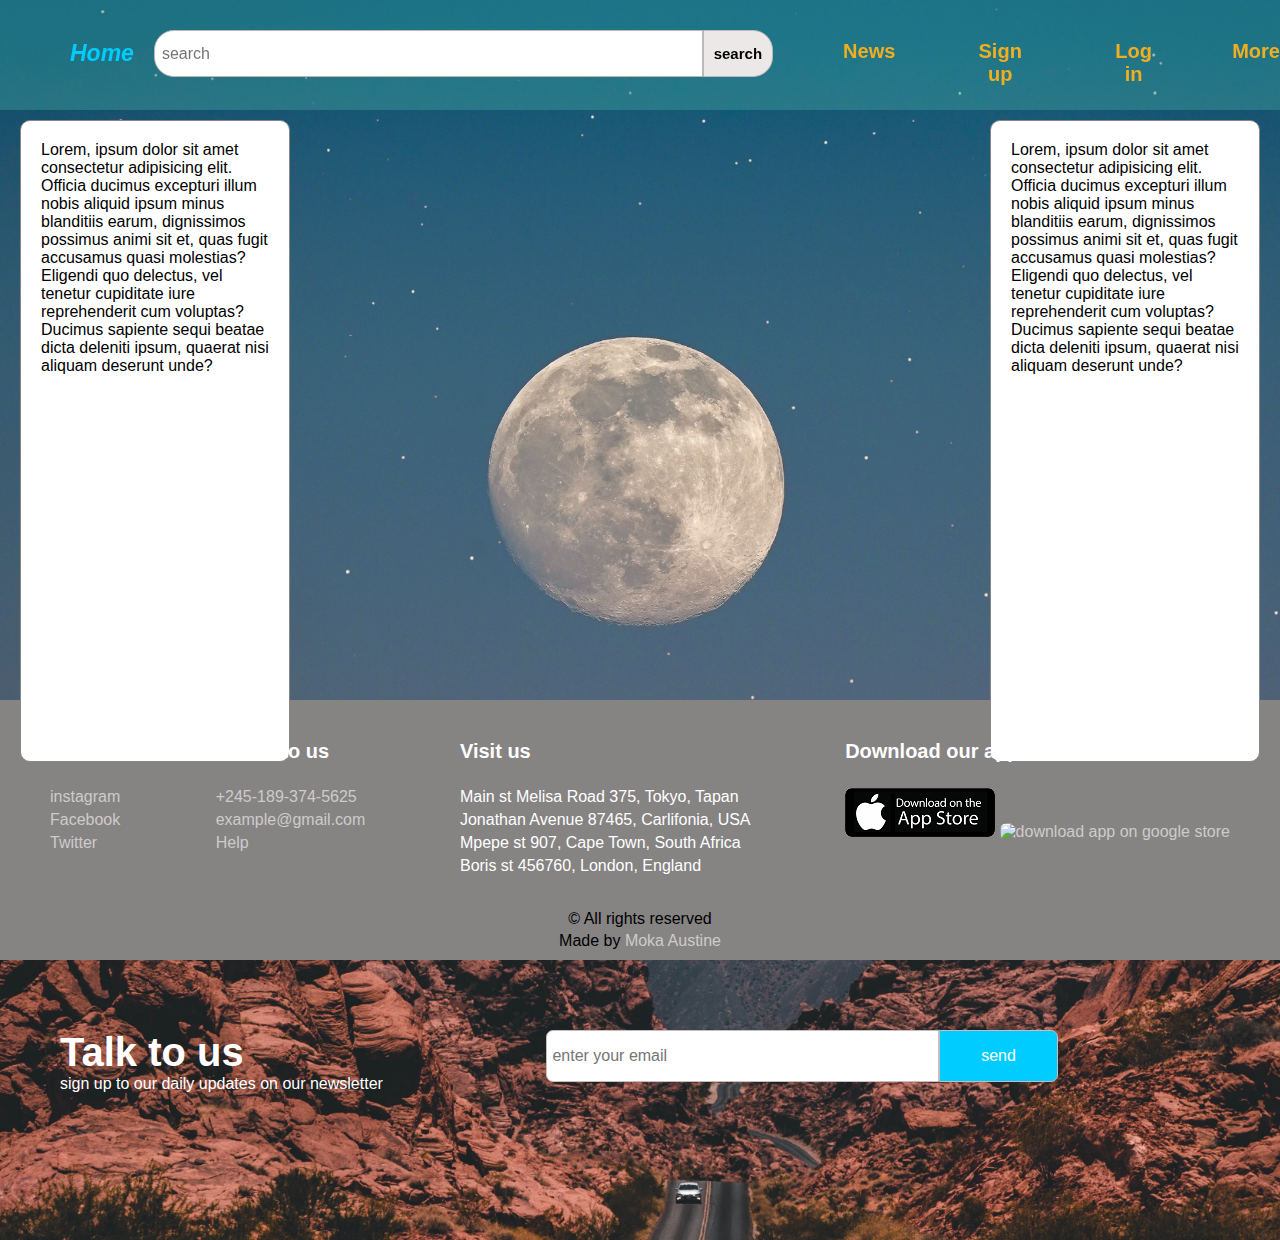
==== Practice/index.html @ a07ad999 "Add files via upload" ====
<!DOCTYPE html>
<html lang="en">
    <head>
        <meta charset="UTF-8">
        <meta name="viewport" content="width=device-width, initial-scale=1.0">
        <link rel="icon" type="image/png" href="imgs/.png">
        <link rel="stylesheet" href="styles.css">
        <title>meggy</title>
    </head>
    <body>
        <header id="header-content">
            <nav id="navigation-bar" class="">           
               <a href="index.html" class="active">Home</a>
               <input type="search" placeholder="search">
               <button type="button">search</button>
               <a href="">News</a>
               <a href="html-Files/sign-up.html">Sign up</a>
               <a href="">Log in</a>
               <a href="">More</a>
            </nav>
        </header>

        <main id="main-page-content">
            <section id="Home-page-sec-1">
                <aside class="aside-left">
                    <p>Lorem, ipsum dolor sit amet consectetur adipisicing elit. 
                       Officia ducimus excepturi illum nobis aliquid ipsum minus
                       blanditiis earum, dignissimos possimus animi sit et, 
                       quas fugit accusamus quasi molestias? Eligendi quo delectus, 
                       vel tenetur cupiditate iure reprehenderit cum voluptas? Ducimus 
                       sapiente sequi beatae dicta deleniti ipsum, quaerat nisi aliquam deserunt unde?
                    </p>
                </aside>
                <aside class="aside-right">
                    <p>Lorem, ipsum dolor sit amet consectetur adipisicing elit. 
                       Officia ducimus excepturi illum nobis aliquid ipsum minus
                       blanditiis earum, dignissimos possimus animi sit et, 
                       quas fugit accusamus quasi molestias? Eligendi quo delectus, 
                       vel tenetur cupiditate iure reprehenderit cum voluptas? Ducimus 
                       sapiente sequi beatae dicta deleniti ipsum, quaerat nisi aliquam deserunt unde?
                    </p>
                </aside>
            </section>

            <section id="Home-page-banner1" class="margin-top-bottom">
                <div class="banner1-text">
                   <h3>Talk to us</h3>
                   <p>sign up to our daily updates on our newsletter</p>
                </div>
               <div class="newsletter-form">
                  <input type="email" placeholder="enter your email">
                  <button type="button">send</button>
               </div>
               
            </section>
        </main>

        <footer id="Footer">
            <div id="footer-content" class="margin-left-right">
                <div class="find-us">
                    <h4>Find us</h4>
                    <div class="footer-content">
                        <a href="#" target="_blank">instagram</a>
                        <a href="#" target="_blank">Facebook</a>
                        <a href="#" target="_blank">Twitter</a>
                    </div>
                </div>
                <div class="find-us">
                    <h4>Reach to us</h4>
                    <div class="footer-content">
                        <a href="#" target="_blank">+245-189-374-5625</a>
                        <a href="#" target="_blank">example@gmail.com</a>
                        <a href="#" target="_blank">Help</a>
                    </div>
                </div>
                <div class="find-us">
                    <h4>Visit us</h4>
                    <div class="footer-content">
                        <p>Main st Melisa Road 375, Tokyo, Tapan</p>
                        <p>Jonathan Avenue 87465, Carlifonia, USA</p>
                        <p>Mpepe st 907, Cape Town, South Africa</p>
                        <p>Boris st 456760, London, England</p>
                    </div>
                </div>
                <div class="find-us">
                    <h4>Download our app</h4>
                    <div class="footer-content " id="footer-download-images">
                        <a href="#">
                            <img src="images/icons/appStore.png" alt="download app on app store">
                        </a>
                        <a href="#">
                            <img src="images/icons/googlePlay2.png" alt="download app on google store">
                        </a>
                    </div>
                </div>
            </div>
            <div id="copywrite">
                <span>© All rights reserved</span>
                <p>Made by <a href="#" target="_blank">Moka Austine</a></p>
            </div>
        </footer>
        
        <script src="script.js"></script>
    </body>
</html>
---- Practice/styles.css ----
* {
    margin: 0px;
} 

body {
    font-family: 'Lucida Sans', 'Lucida Sans Regular', 'Lucida Grande', 'Lucida Sans Unicode', Geneva, Verdana, sans-serif;
}
.margin-left-right {
    margin: 0px 50px;
}
.margin-top-bottom {
    margin: 50px 0px 0px 0px;
}


a {
    text-decoration: none;
    color: #cecbcb;
}

/* =============================== HOME ================================= */

#navigation-bar {
    margin: 0px;
    display: flex;
    font-size: 20px;
    color: cadetblue;
    background-color: #40a0a073;
    height: 110px;
    width: 100%;
    position: fixed;
    text-align: center;
}

#navigation-bar a {
    padding-top: 40px;
    color: #f0ae20;
    font-family: 'Gill Sans', 'Gill Sans MT', Calibri, 'Trebuchet MS', sans-serif;
    font-weight: 600;
    padding-left: 70px;
}

#navigation-bar a:hover {
    color: #00ccff;
}

#navigation-bar .active {
    color: #00ccff;
    font-style: italic;
    font-weight: 900;
    font-size: 23px;
}

#navigation-bar input, #navigation-bar button {
    height: 47px;
    margin-top: 30px;
    border: 1px solid #beb9b9;
}

#navigation-bar input {
    outline: none;
    width: 45%;
    font-size: 16px;
    padding-left: 7px;
    border-top-left-radius: 20px;
    border-bottom-left-radius: 20px;
    margin-left: 20px;
}

#navigation-bar button {
    background-color: #ece8e8;
    border-top-right-radius: 20px;
    border-bottom-right-radius: 20px;
    padding-left: 10px;
    padding-right: 10px;
    font-size: 15px;
    font-weight: 550;
}

#navigation-bar button:hover {
    cursor: pointer;
    background-color: #c4bebe;
}

#navigation-bar button:active::after {
    background-color: #c4bebe;
}

#Home-page-sec-1 {
    background-image: url(images/background/btn-image.jpg);
    background-repeat: no-repeat;
    background-position: center;
    background-size: cover;
    height: 900px;
    width: 100%;
    display: flex;
    flex-direction: row;
    justify-content: inherit;
}

#Home-page-sec-1 .aside-left, #Home-page-sec-1 .aside-right {
    width: 20%;
    height: 600px;
    padding: 20px;
    border: 1px solid #8a8686;
    border-radius: 10px;
    background-color: #fff;
    color: #000;
}

#Home-page-sec-1 .aside-left{
    margin: 120px 700px 0 20px;
}

#Home-page-sec-1 .aside-right {
    margin: 120px 20px 0 0;
}

#Home-page-banner1 {
    display: flex;
    flex-wrap: wrap;
    overflow: hidden;
    width: 100%;
    height: 130px;
    max-height: 150px;
    padding: 80px 60px;
    background-image: url(images/background/jake-blucker-tMzCrBkM99Y-unsplash.jpg);
    background-repeat: no-repeat;
    background-position: center;
    background-size: cover;
}

#Home-page-banner1 .banner1-text {
    width: 38%;
    height: 100%;
}

#Home-page-banner1 .banner1-text h3 {
    font-weight: 900;
    font-size: 40px;
    color: #fff;
    font-family: Verdana, Geneva, Tahoma, sans-serif;
}

#Home-page-banner1 .banner1-text p {
    font-size: 16px;
    color: #fff;
}  

#Home-page-banner1 .newsletter-form {
    width: 40%;
    display: flex;
    flex-direction: row;
    justify-content: flex-start;
}

#Home-page-banner1 .newsletter-form input {
    outline: none;
    width: 80%;
    height: 20px;
    border: 1px solid #c4bebe;
    border-top-left-radius: 7px;
    border-bottom-left-radius: 7px;
    padding: 15px 5px;
    font-size: 16px;
}

#Home-page-banner1 .newsletter-form button {
    width: 25%;
    height: 52px;
    padding: 15px 5px;
    color: #fff;
    font-size: 16px;
    background-color: #00ccff;
    outline: none;
    border-top-right-radius: 7px;
    border-bottom-right-radius: 7px;
    border: 1px solid #c4bebe;
}
#Home-page-banner1 .newsletter-form button:hover {
    background-color: #73e2fd;
}


#Footer {
    background-color: rgb(134, 131, 131);
    padding-top: 40px;
}

#footer-content {
    display: flex;
    justify-content: space-between;
    color: #fff;
}

#footer-content .find-us h4 {
    font-size: 20px;
    font-weight: 900;
    margin-bottom: 25px;
}

#footer-content .find-us {
    display: flex;
    flex-direction: column;
}

#footer-content .find-us .footer-content a, #footer-content .find-us .footer-content p{
    padding-bottom: 5px;
}

#footer-content a {
    display: block;
}
#footer-download-images a {
    display: initial;
}

#footer-download-images a img {
    border-radius: 7px;
}

#copywrite {
    text-align: center;
    padding-top: 30px;
    padding-bottom: 10px;
}

#copywrite p {
    padding-top: 4px;
}

/* =================================SIGN-UP-PAGE ================================== */
main {
    height: 700px;
}

#sign-up-page {
    border: 1px solid #cecbcb;
    display: flex;
    flex-direction: column;
    margin: 100px 450px 30px 450px;
    padding: 50px;
    border-radius: 20px;
    height: 400px;
    box-shadow: 5px 5px 5px #c5c4c4;
}

#sign-up-page h1 {
    font-size: 30px;
    font-weight: 900;
    color: #000;
}

#sign-up-page form input, #sign-up-page form label {
    display: block;
    width: 100%;
}

#sign-up-page form label {
    padding: 20px 0 0 0;
    font-size: 16px;
    font-family: Verdana, Geneva, Tahoma, sans-serif;
}

#sign-up-page form input {
    padding: 10px 5px;
    font-size: 16px;
    outline: none;
}

#sign-up-button {
    background-color: #00ccff;
    font-size: 16px;
    padding: 10px 50px;
    margin-top: 7px;
    border: 1px solid #c5c4c4;
    border-radius: 3px;
    cursor: pointer;
}

#sign-up-button:hover {
    background-color: #67e1ff;
}

main a.have-an-account {
    padding: 5px 0px 60px 600px;
    color: #00ccff;
}
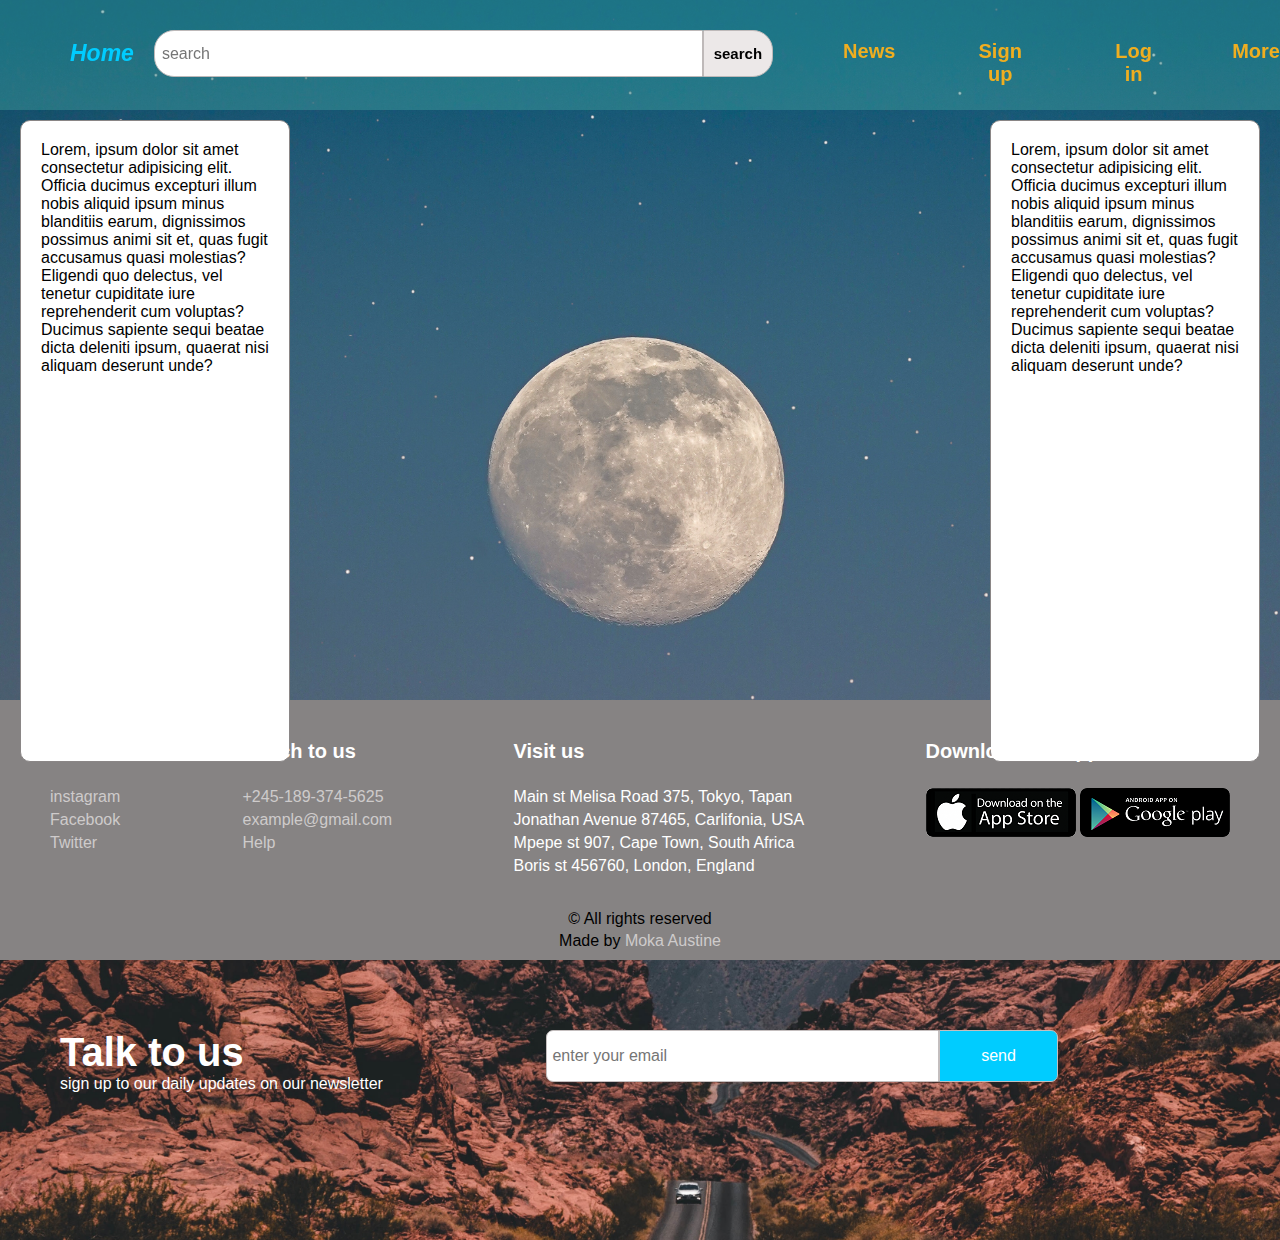
==== commit 6773885c: "Update index.html" ====
--- a/Practice/index.html
+++ b/Practice/index.html
@@ -89,7 +89,7 @@
                             <img src="images/icons/appStore.png" alt="download app on app store">
                         </a>
                         <a href="#">
-                            <img src="images/icons/googlePlay2.png" alt="download app on google store">
+                            <img src="../googlePlay2.png" alt="download app on google store">
                         </a>
                     </div>
                 </div>
@@ -102,4 +102,4 @@
         
         <script src="script.js"></script>
     </body>
-</html>+</html>
